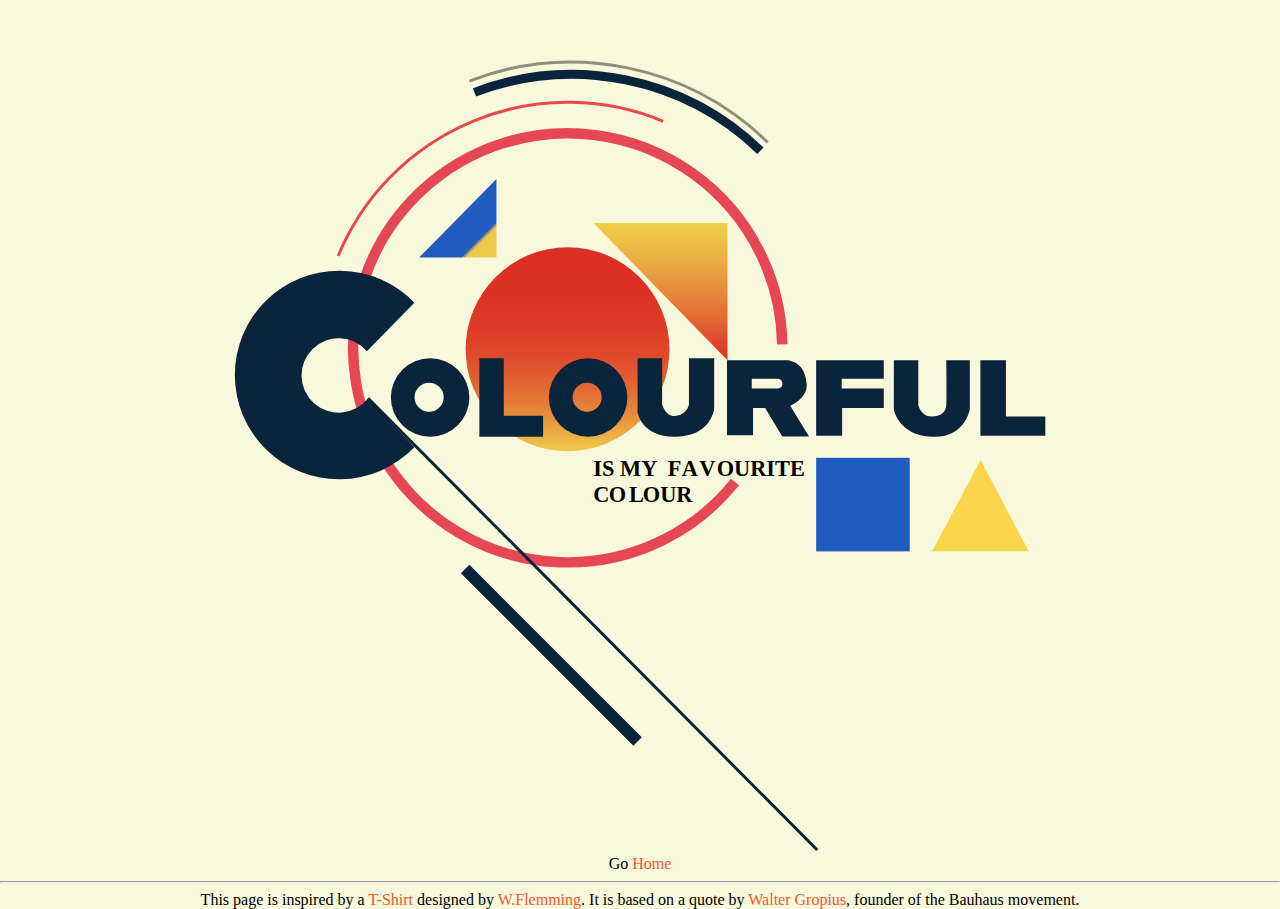
==== W-Flemming/index.html @ 7f13811b "first commit" ====
<!DOCTYPE html>
<html lang="en">
<head>
  <meta charset="UTF-8">
  <meta name="viewport" content="width=device-width, initial-scale=1.0">
  <meta http-equiv="X-UA-Compatible" content="ie=edge">
  <title>W Flemming: Walter Gropius Quote</title>
  <link rel="stylesheet" href="styles.css">

  <script src="/greensock/TimelineMax.min.js"></script>
  <script src="/greensock/TweenMax.min.js"></script>
</head>
<body>
  <div id="canvas">
    <svg id="Layer_1" data-name="Layer 1" xmlns="http://www.w3.org/2000/svg" xmlns:xlink="http://www.w3.org/1999/xlink" viewBox="0 0 302 285.43">
      <defs>
        <linearGradient id="linear-gradient" x1="126.69" y1="150.51" x2="126.69" y2="82.08" gradientUnits="userSpaceOnUse">
          <stop offset="0" stop-color="#eecd4a"/>
          <stop offset="0.01" stop-color="#edc849"/>
          <stop offset="0.12" stop-color="#e9a03f"/>
          <stop offset="0.23" stop-color="#e57d37"/>
          <stop offset="0.35" stop-color="#e26031"/>
          <stop offset="0.47" stop-color="#df4a2b"/>
          <stop offset="0.61" stop-color="#dd3b28"/>
          <stop offset="0.77" stop-color="#dc3226"/>
          <stop offset="1" stop-color="#dc2f25"/>
        </linearGradient>
        <linearGradient id="linear-gradient-2" x1="157.85" y1="73.94" x2="157.85" y2="119.99" gradientUnits="userSpaceOnUse">
          <stop offset="0" stop-color="#eecd4a"/>
          <stop offset="0.13" stop-color="#edc147"/>
          <stop offset="0.36" stop-color="#e9a040"/>
          <stop offset="0.68" stop-color="#e36c33"/>
          <stop offset="1" stop-color="#dc2f25"/>
        </linearGradient>
        <linearGradient id="linear-gradient-3" x1="102.93" y1="85.42" x2="89.76" y2="72.25" gradientUnits="userSpaceOnUse">
          <stop offset="0" stop-color="#eecd4a"/>
          <stop offset="0.39" stop-color="#edc749"/>
          <stop offset="0.4" stop-color="#dfc051"/>
          <stop offset="0.41" stop-color="#baad66"/>
          <stop offset="0.43" stop-color="#7f8e88"/>
          <stop offset="0.45" stop-color="#2e64b6"/>
          <stop offset="0.45" stop-color="#1f5cbe"/>
        </linearGradient>
      </defs>
      <title>colourful-is-my-favourite-colour</title>
      <rect id="background" width="302" height="285.43" fill="#f8f9dc"/>
      <path id="red-circle" d="M182.9,160.86a72,72,0,1,1,15.83-46.2" fill="none" stroke="#e54854" stroke-miterlimit="10" stroke-width="3.5"/>
      <circle id="sun" cx="126.69" cy="116.3" r="34.21" fill="url(#linear-gradient)"/>
      <polygon id="red-yellow-triangle" points="135.34 73.94 180.36 73.94 180.36 119.99 135.34 73.94" fill="url(#linear-gradient-2)"/>
      <polygon id="blue-yellow-triangle" points="102.83 59.18 102.83 85.52 76.88 85.52 102.83 59.18" fill="url(#linear-gradient-3)"/>
      <rect id="blue-square" x="210.11" y="152.71" width="31.4" height="31.4" fill="#1f5cbe"/>
      <polygon id="yellow-triangle" points="281.42 184.11 249.01 184.11 265.3 153.46 281.42 184.11" fill="#f8d549"/>
      <text transform="translate(135.34 158.69)" font-size="7.5" font-family="EncodeSansExpanded-Bold, Encode Sans Expanded" font-weight="700">IS MY <tspan x="24.94" y="0" letter-spacing="-0.07em">F</tspan><tspan x="29.65" y="0" letter-spacing="-0.05em">A</tspan><tspan x="35.53" y="0" letter-spacing="-0.04em">V</tspan><tspan x="41.39" y="0" letter-spacing="0em">OURITE</tspan><tspan x="0" y="9" letter-spacing="-0.02em">C</tspan><tspan x="5.19" y="9" letter-spacing="0em">O</tspan><tspan x="11.93" y="9" letter-spacing="-0.03em">L</tspan><tspan x="16.61" y="9">OUR</tspan></text>
      <line id="thin-line" x1="59.76" y1="132.73" x2="210.47" y2="284.33" fill="none" stroke="#09243b" stroke-miterlimit="10"/>
      <line id="thick-line" x1="92.33" y1="190.04" x2="150.19" y2="247.9" fill="none" stroke="#09243b" stroke-miterlimit="10" stroke-width="4"/>
      <g id="red-curve">
        <path id="sds" d="M49.71,85a83.41,83.41,0,0,1,109.06-45.2" fill="none" stroke="#e8494e" stroke-miterlimit="10"/>
        <path d="M159.17,39.25A84.52,84.52,0,1,1,49.37,84.92" fill="none"/>
      </g>
      <g id="blue-curve">
        <path d="M191.4,49.8A91.14,91.14,0,1,1,95.46,30.23" fill="none"/>
        <path d="M95.46,30.09A91.21,91.21,0,0,1,191.4,49.66" fill="none" stroke="#09243b" stroke-miterlimit="10" stroke-width="3"/>
      </g>
      <g id="grey-curve">
        <path d="M193.85,46.71A94.35,94.35,0,1,1,93.74,26.14" fill="none"/>
        <path d="M93.74,26.3A94.5,94.5,0,0,1,193.85,46.87" fill="none" stroke="#918d7d" stroke-miterlimit="10"/>
      </g>
      <g id="COLOURFUL">
        <path id="c" d="M75.28,149.16a35,35,0,1,1,0-48.5L59.36,116.94a12.48,12.48,0,1,0,.4,15.79Z" fill="#09243b"/>
        <path id="o" d="M80.58,119.31a13.17,13.17,0,1,0,13.16,13.17A13.17,13.17,0,0,0,80.58,119.31Zm-.34,18a4.89,4.89,0,1,1,4.89-4.89A4.89,4.89,0,0,1,80.24,137.28Z" fill="#09243b"/>
        <polygon id="l" points="97.1 119.31 105.29 119.31 105.29 138.62 118.49 138.62 118.49 145.65 97.1 145.65 97.1 119.31" fill="#09243b"/>
        <path id="o2" d="M133.6,119.31a13.17,13.17,0,1,0,13.16,13.17A13.17,13.17,0,0,0,133.6,119.31Zm-.34,18a4.89,4.89,0,1,1,4.89-4.89A4.89,4.89,0,0,1,133.26,137.28Z" fill="#09243b"/>
        <path id="u" d="M150.19,119.31h8.23v15.36s1,4.16,4.28,4.05a4.9,4.9,0,0,0,4.73-3.83V119.31h8.45v17.05s-1,9.11-12.84,9.29-12.85-8.37-12.85-8.37Z" fill="#09243b"/>
        <path id="r" d="M201.38,135.29s6-2.59,5.54-7.35-2.17-7.09-6.14-8H180.2v25.24h8.73v-9.16H193l5.74,9.58h9Zm-3.88-5.85h-9v-3.25h9.07a1.77,1.77,0,0,1,1.22,1.63A1.61,1.61,0,0,1,197.5,129.44Z" fill="#09243b"/>
        <polygon id="f" points="210.11 145.33 218.82 145.33 218.82 136.02 232.79 136.02 232.79 129.44 218.68 129.44 218.68 126.19 232.79 126.19 232.79 119.99 210.11 119.99 210.11 145.33" fill="#09243b"/>
        <path id="u2" d="M236.18,120h8.2v15s1,4,4.51,3.85,4.65-1.7,4.88-3.62,0-15.22,0-15.22h7.9v16.32s-1.48,9.88-12.74,9.34-12.75-9.19-12.75-9.19Z" fill="#09243b"/>
        <polygon id="l2" data-name="l" points="265.22 119.99 273.79 119.99 273.79 138.83 287.01 138.83 287.01 145.33 265.22 145.33 265.22 119.99" fill="#09243b"/>
      </g>
    </svg>
  </div>
  <footer id="footer">
    <p>
      Go <a href="../index.html">Home</a>
    </p>
    <hr />
    <p>
      This page is inspired by a <a href="https://shop.bauhaus-movement.com/colourful-kids-shirt-en" target="_blank">T-Shirt</a> designed by <a href="https://wflemmingillustration.myportfolio.com/" target="_blank">W.Flemming</a>. It is based on a quote by <a href="https://en.wikipedia.org/wiki/Walter_Gropius" target="_blank">Walter Gropius</a>, founder of the Bauhaus movement.
    </p>
  </footer>  
    
  <script src="/app.js" />
</body>
</html>
---- W-Flemming/styles.css ----
body {
  margin: 0;
  background: #f8f9dc;
}

#canvas {
  display: flex;
  align-items: center;
  justify-content: center;
  width: 100vw;
  height: 95vh;
}

svg {
  width: 100vmin;
  height: 100vmin;
}

footer {
  text-align: center;
}

a {
  color: #F05732;
  text-decoration: none;
}

p {
  margin: 0;
}
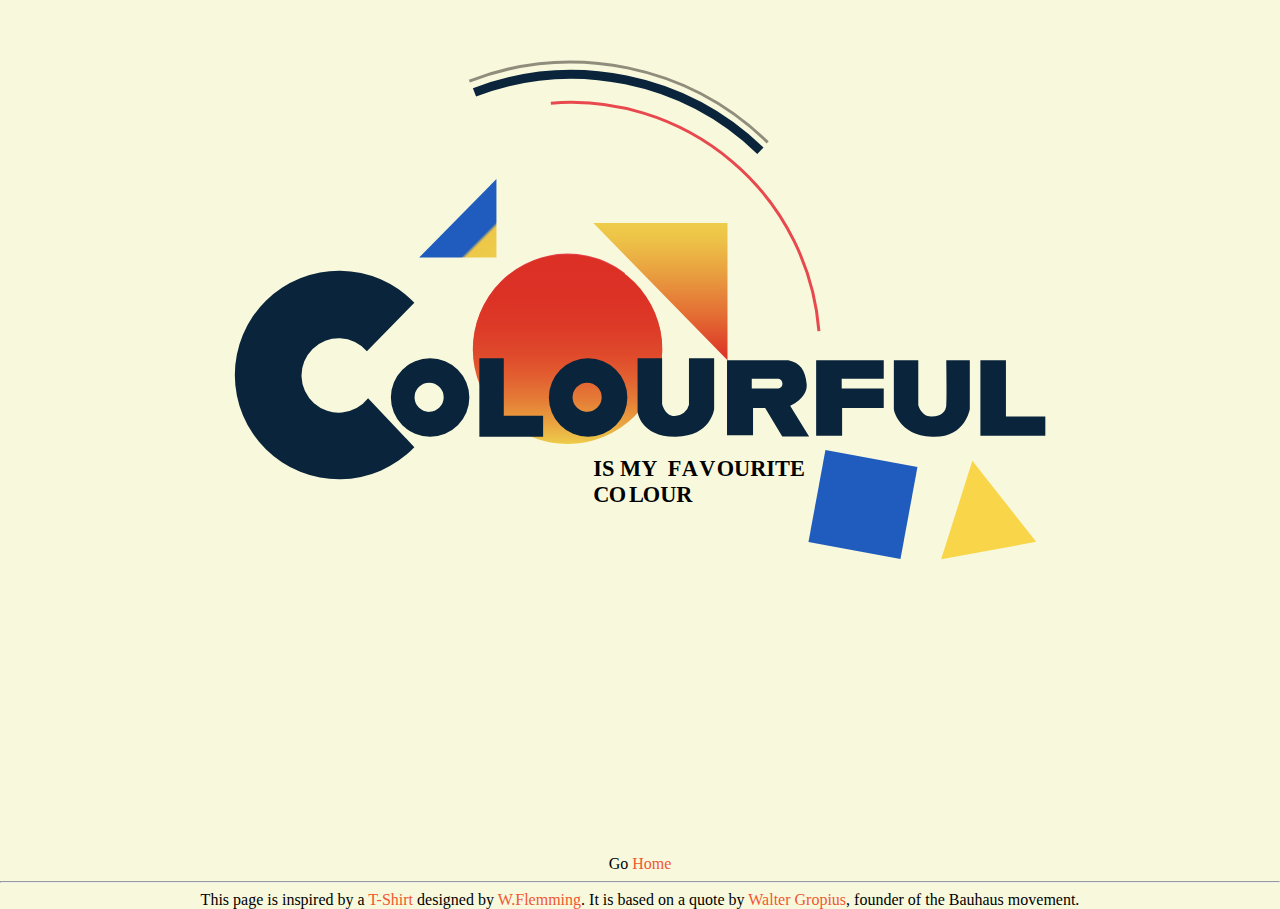
==== commit 3d2b6cc3: "attempting to fix animation issue" ====
--- a/W-Flemming/index.html
+++ b/W-Flemming/index.html
@@ -7,8 +7,8 @@
   <title>W Flemming: Walter Gropius Quote</title>
   <link rel="stylesheet" href="styles.css">
 
-  <script src="/greensock/TimelineMax.min.js"></script>
-  <script src="/greensock/TweenMax.min.js"></script>
+  <script src="../greensock/TimelineMax.min.js"></script>
+  <script src="../greensock/TweenMax.min.js"></script>
 </head>
 <body>
   <div id="canvas">
@@ -88,6 +88,6 @@
     </p>
   </footer>  
     
-  <script src="/app.js" />
+  <script src="./app.js" ></script>
 </body>
 </html>
